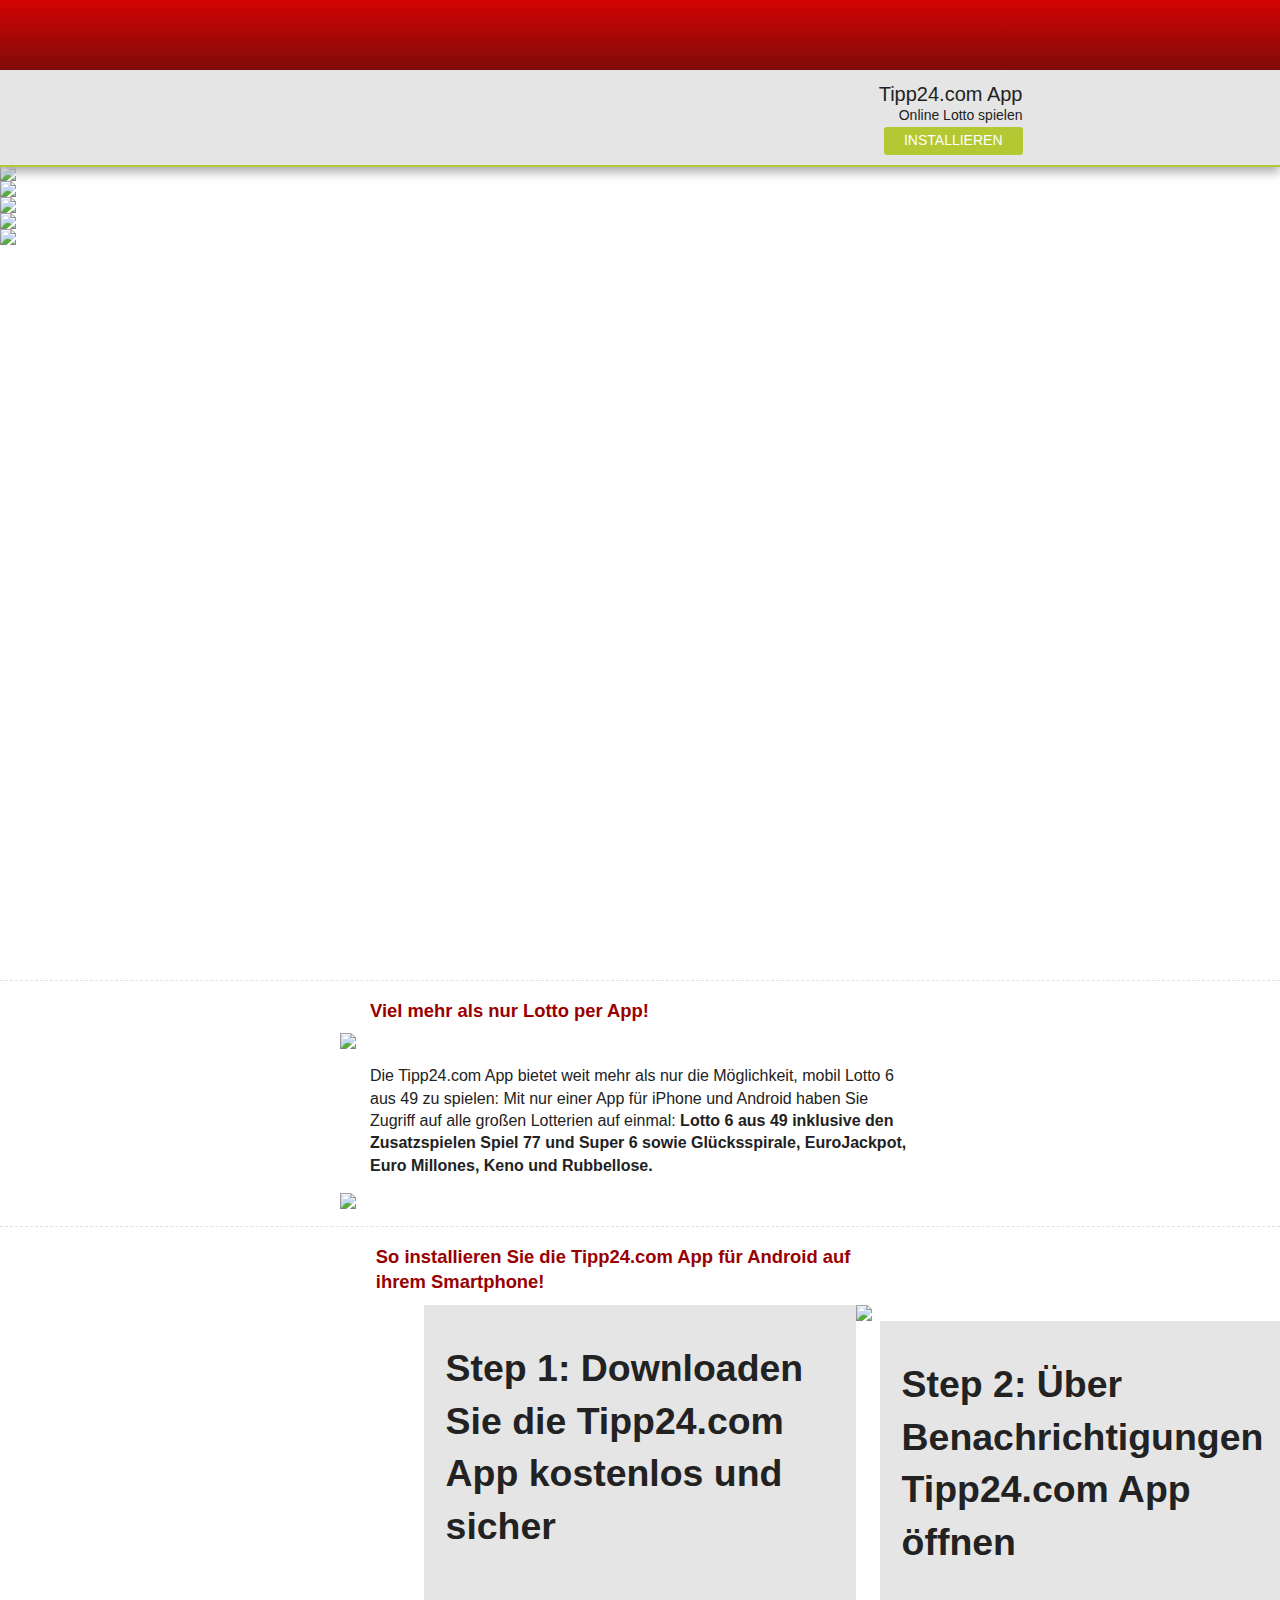
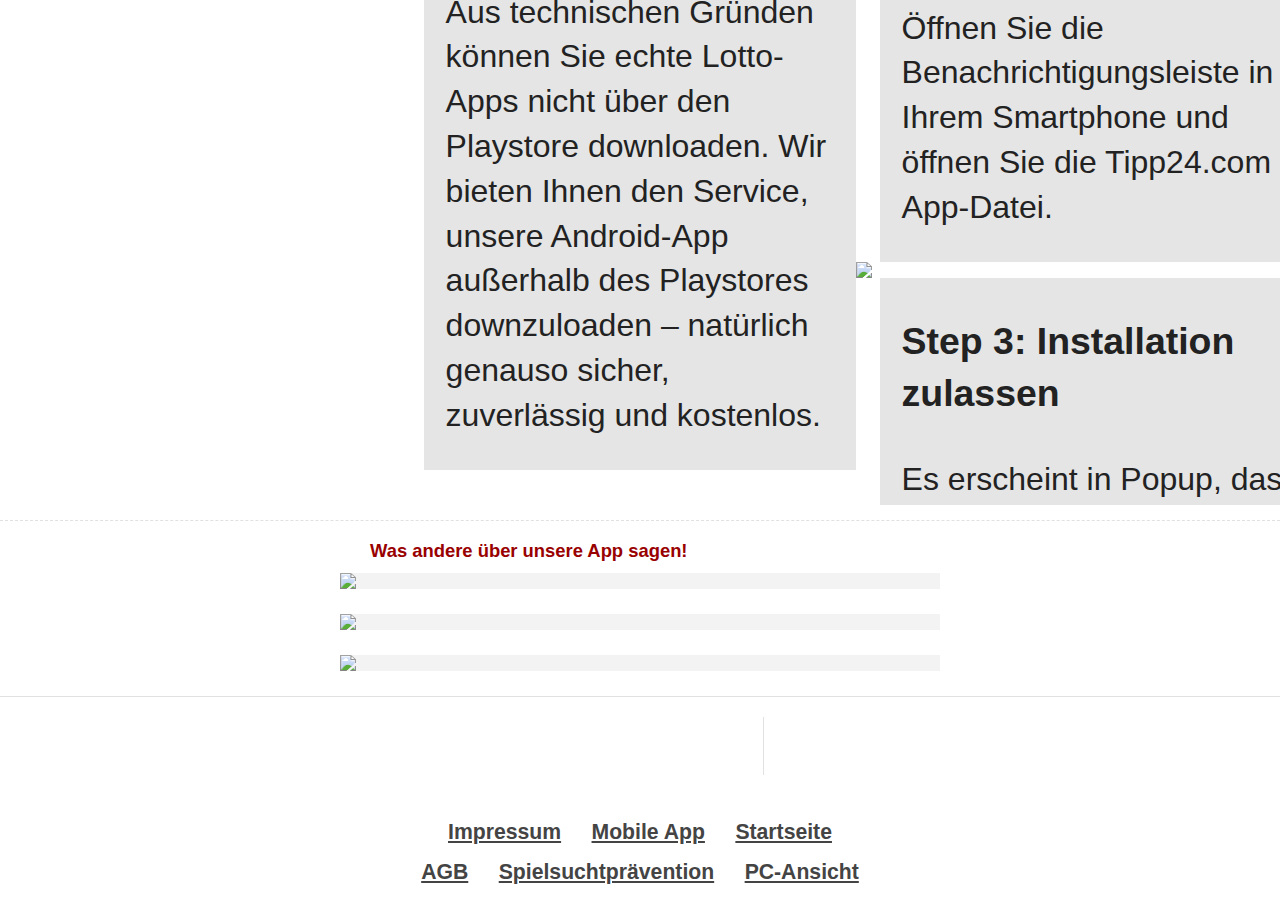
==== index.html @ c5b50ac1 "Website at Tue Apr 21 11:59:36 UTC 2015" ====
<!DOCTYPE html>
<html class="no-js">
    <head>
        <meta charset="utf-8">
        <meta http-equiv="X-UA-Compatible" content="IE=edge,chrome=1">
        <title>Tipp24.com Android App</title>
        <meta name="description" content="">
        <meta name="viewport" content="width=device-width, initial-scale=1, maximum-scale=1, user-scalable=no"
        >
        <link rel="stylesheet" href="css/normalize.min.css">
        <link rel="stylesheet" href="css/main.css">
        <link rel="stylesheet" href="css/android-slider-style.css" />

        <script src="js/vendor/modernizr-2.6.2-respond-1.1.0.min.js"></script>
    </head>
    <body>

        <div class="header-container">
            <header class="wrapper clearfix">
                <section class="brand">
                    <a href="#" class="logo"></a>
                </section>
                <section class="app-info-background">
                    <section class="app-info">
                        <a class="app-icon">Tipp24.com Android App</a>
                        <a class="install-button">Installieren</a>
                        <span>Tipp24.com App</span>
                        <span class="secondary">Online Lotto spielen</span>
                    </section>
                 </section>
            </header>
        </div>

        <div class="main-container">
            <div class="main wrapper clearfix">
            
                <article>
                    <div id="screenshot-slider" style="position: relative; top: 0px; left: 0px; width: 1300px; height: 800px;">
                        <div u="slides" style="cursor: move; position: absolute; overflow: hidden; left: 0px; top: 0px; height: 800px; width: 1300px;">
                            <div><a href="sliderPage.html?position=0"><img class="open-from-slider" u="image" src="img/Screenshot_0.jpg" /></a></div>
                            <div><a href="sliderPage.html?position=1"><img class="open-from-slider" u="image" src="img/Screenshot_1.jpg" /></a></div>
                            <div><a href="sliderPage.html?position=2"><img class="open-from-slider" u="image" src="img/Screenshot_2.jpg" /></a></div>
                            <div><a href="sliderPage.html?position=3"><img class="open-from-slider" u="image" src="img/Screenshot_3.jpg" /></a></div>
                            <div><a href="sliderPage.html?position=4"><img class="open-from-slider" u="image" src="img/Screenshot_4.jpg" /></a></div>
                        </div>
                    </div>
                </article>

                <h2><hr /></h2>

                <article class="tablet-text-wide">
                    <h2>Viel mehr als nur Lotto per App!</h2>
                    <img src="img/VielMehrAlsNurLottoApp_1.png" />
                        <p>Die Tipp24.com App bietet weit mehr als nur die Möglichkeit, mobil Lotto 6 aus 49 zu spielen: Mit nur einer App für iPhone und Android haben Sie Zugriff auf alle großen Lotterien auf einmal: <b>Lotto 6 aus 49 inklusive den Zusatzspielen Spiel 77 und Super 6 sowie Glücksspirale, EuroJackpot, Euro Millones, Keno und Rubbellose.</b></p>
                    <img src="img/VielMehrAlsNurLottoApp_2.png" class="article-footer-picture" />

                    
                </article>

                <h2><hr /></h2>

                <article class="instruction-slider"> 
                    <h2 class="tablet-text-wide">So installieren Sie die Tipp24.com App für Android auf ihrem Smartphone!</h2>

                    <div class="swipe-indicator-left"></div>
                    <div class="swipe-indicator-right"></div>



                    <div id="instruction-slider" style="position: relative; top: 0px; left: 0px; width: 960px; height: 800px;">

                        <div u="slides" style="cursor: move; position: absolute; overflow: hidden; left: 0px; top: 0px; width: 960px; height: 800px;">
                            <div>
                                <div class="instruction-text"><h3>Step 1: Downloaden Sie die Tipp24.com App kostenlos und sicher</h3>
                                    <p>Aus technischen Gründen können Sie echte Lotto-Apps nicht über den Playstore downloaden. Wir bieten Ihnen den Service, unsere Android-App außerhalb des Playstores downzuloaden – natürlich genauso sicher, zuverlässig und kostenlos.</p>
                                </div>
                                <div><img u="image" src="img/Screenshot_install_0.jpg" /></div>
                            </div>
                            <div>
                                <div class="instruction-text"><h3>Step 2: Über Benachrichtigungen Tipp24.com App öffnen</h3>
                                    <p>Öffnen Sie die Benachrichtigungsleiste in Ihrem Smartphone und öffnen Sie die Tipp24.com App-Datei.</p>
                                </div>
                                <div><img u="image" src="img/Screenshot_install_1.jpg" /></div>
                            </div>

                            <div>
                                <div class="instruction-text"><h3>Step 3: Installation zulassen</h3>
                                    <p>Es erscheint in Popup, das Sie zu den Einstellungen führt, wo Sie der Installation von Apps von anderen Quellen als dem Play Store erlauben müssen – „Unbekannte Quellen“ aktivieren.</p>
                                </div>
                                <div><img u="image" src="img/Screenshot_install_2.jpg" /></div>
                            </div>
                            <div>
                                <div class="instruction-text"><h3>Step 4: Installieren und mobil Lotto spielen</h3>
                                    <p>Der Installationsbildschirm erscheint und Sie müssen nun nur noch der Installation zustimmen. Unsere App greift nach der Installation auf keine Ihrer sensiblen Daten zu – garantiert!</p>
                                </div>
                                <div><img u="image" src="img/Screenshot_install_3.jpg" /></div>
                            </div>
                        </div>

                        <div u="navigator" class="jssorb18" style="position: absolute; bottom: 16px; right: 6px;">
                            <div u="prototype" style="position: absolute; width: 60px; height: 60px; text-align: center;
                                line-height: 60px; font-size: 40px;">
                                <Numbertemplate class=n></Numbertemplate>
                            </div>
                        </div>

                    </div>
                    <div class="swipe-indicator-middle"></div>
                </article>

                <h2><hr /></h2>

                <article class="tablet-text-wide">
                    <h2>Was andere über unsere App sagen!</h2>
                    <div class="rating-container">
                        <img src="img/rating_1.png" />
                    </div>
                    <div class="rating-container">
                        <img src="img/rating_2.png" />
                    </div>
                    <div class="rating-container">
                        <img src="img/rating_3.png" />
                    </div>
                </article>

            </div> <!-- #main -->

        </div> <!-- #main-container -->

        <div class="footer-container">
            <footer class="wrapper">

                <div class="paymentSealsAndAddictionPrevention">
                    <div class="visa"></div>
                    <div class="ec"></div>
                    <div class="mc"></div>
                    <div class="separator"></div>
                    <a class="addictionPrevention" href="/spielsucht/"></a>
                </div>
                <nav>
                    <div class="clearfix">
                        <ul>
                            <li><a href="/impressum/" title="Impressum">Impressum</a></li>
                            <li><a href="#" title="Mobile App">Mobile App</a></li>
                            <li><a href="/" title="Startseite">Startseite</a></li>
                        </ul>
                    </div>
                    <!-- navi always in two lines (for intermediate and wide viewports) -->
                    <div class="clearfix">
                        <ul>
                            <li><a href="/agb-zusammenfassung/" title="AGB">AGB</a></li>
                            <li><a href="/spielsucht/">Spielsuchtprävention</a></li>
                            <li><a href="https://www.tipp24.com/?dmr=y" title="PC-Ansicht">PC-Ansicht</a></li>
                        </ul>
                    </div>
                </nav>
                
            </footer>
        </div>

        <script src="//ajax.googleapis.com/ajax/libs/jquery/1.11.0/jquery.min.js"></script>
        <script>window.jQuery || document.write('<script src="js/vendor/jquery-1.11.0.min.js"><\/script>')</script>
        <script src="js/jssor.core.js"></script>
        <script src="js/jssor.utils.js"></script>
        <script src="js/jssor.slider.js"></script>
        <script src="js/installinstructionslider.js"></script>
        <script src="js/screenshotslider.js"></script>
        <script src="js/main.js"></script>
    </body>
</html>
---- css/main.css ----
/*! HTML5 Boilerplate v4.3.0 | MIT License | http://h5bp.com/ */

html,
button,
input,
select,
textarea {
    color: #222;
}

html {
    font-size: 1em;
    line-height: 1.4;
}

::-moz-selection {
    background: #b3d4fc;
    text-shadow: none;
}

::selection {
    background: #b3d4fc;
    text-shadow: none;
}

hr {
    display: block;
    height: 1px;
    border: 0;
    border-top: 1px solid #ccc;
    margin: 0;
    padding: 0;
}

audio,
canvas,
img {
    max-width: 100%;   
    display: block; 
    margin-left: auto;
    margin-right: auto;
}



video {
    vertical-align: middle;
}

fieldset {
    border: 0;
    margin: 0;
    padding: 0;
}



textarea {
    resize: vertical;
}

.browsehappy {
    margin: 0.2em 0;
    background: #ccc;
    color: #000;
    padding: 0.2em 0;
}


/* ===== Initializr Styles ==================================================
   Author: Jonathan Verrecchia - verekia.com/initializr/responsive-template
   ========================================================================== */

body {
    /*font: 16px/26px Helvetica, Helvetica Neue, Arial;*/
    font-size: 2em Helvetica, Helvetica Neue, Arial;
}

.wrapper {
    width: 100%;
    margin: 0;
}

/* ===================
    ALL: Orange Theme
   =================== */

.footer-container {
    background-color: #fff;
    border: none;
}

.rating-container {
    background-color: #f3f3f3;
    margin-bottom: 25px;

}

/* ==============
    MOBILE: Footer Menu
   ============== */

nav {

    width: 100%;
    padding: 20px 0 0 0;
    -webkit-box-sizing: border-box; /* Safari/Chrome, other WebKit */
    -moz-box-sizing: border-box;    /* Firefox, other Gecko */
    box-sizing: border-box;         /* Opera/IE 8+ */
    margin: 20px 0 16px 0;
    border-top: 1px solid #e1e1e1;
}

nav ul {
    margin: 0;
    padding: 0;
}

nav a {
    display: block;
    margin-bottom: 5px;

    text-align: center;
    text-decoration: underline;
    text-transform: uppercase;
    font-weight: 700;
    font-size: 1.0em;
    line-height: 1.5em;
    text-decoration: none;

    color: #444;
    background: #fff;
}

/* ==============
    MOBILE: Main
   ============== */

.main-container {
    margin-top: 144px;
}

.header-container span {
    position: absolute;
    right: 17.5px;
    top: 10px;
    font-size: 20px; /* we want it to be fixed --> px instead of em */
}

.header-container span.secondary {
    position: absolute;
    right: 17.5px;
    top: 36px;
    font-size: 14px;
}

.app-icon {
    height: 70px;
    width: 70px;
    background: url(../img/page-sprite-small.png) no-repeat scroll 0 -29px transparent;
    background-size: 250px 100px;
    text-indent: -9999px;
    display: inline-block;
    position: absolute;
    left: 17.5px;
    top: 12.5px;
    border-radius: 3px;
    text-transform: uppercase;
}

.install-button {
    font-size: 14px;
    line-height: 27.84000015258789px;
    color: #fff;
    position: absolute;
    right: 17.5px;
    bottom: 10px;
    overflow: hidden;
    display: inline-block;
    border-radius: 3px;
    background-color: #b3c833;
    padding: 0 20px;
    text-transform: uppercase;
    cursor: pointer;
}

.instruction-slider .instruction-text {
    background: #e5e5e5;
    float: left;
    margin-left: 2.5%;
    width: 45%;
    height: 100%;
    font-size: 2.0em;
}

.instruction-slider img {
    margin-right: 2.5%;
    float: right;
    width: 50%;
}

.install-button:active,
.install-button:hover {
    -webkit-box-shadow: 0px 2px 0px 0px #7E8F11; /* WebKit */
    -moz-box-shadow: 0px 2px 0px 0px #7E8F11; /* Firefox */
    box-shadow: 0px 2px 0px 0px #7E8F11; /* Standard */
}

.wide-visible {
    display: none;
}

.main {
    padding: 0;
}

.main h1 {
    width: 100%;
    font-weight: bolder;  
    font-size: 1.5em;
    color: #434343;
    margin: 10px 0;
}

.main hr {
    border-top: 1px dashed #e1e1e1;
}

.main h2 {
    font-size: 1.15em;  
    color: #990000;
}

.main article h2 {
    
    font-size: 1.15em;
    margin: 10px 0;
    color: #990000;
}

.main h1,
.main article h2,
.main article h3,
.main article p,
.main article ul,
.main article .with-margins {
    margin-left: 5%;
    margin-right: 5%;
    max-width: 90%;
} 

.main ul {
    color: #434343;
    padding: 0 0 0 25px;
}

.main left-column {
        float: none;
        width: 100%;
}

.main right.column {
        float: none;
        width: 100%;
}

.main aside {
    color: white;
    width: 100%;
    /*margin: 0 5%;*/
    /*padding: 0px 5% 10px;*/
}

.main .col {
    width: 100%;
    float: none;
}

.footer-container footer {
    color: white;
    padding: 20px 0 0 0;
}

/* ===============
    ALL: IE Fixes
   =============== */

.ie7 .title {
    padding-top: 20px;
}

/* ==========================================================================
   Author's custom styles
   ========================================================================== */


.article-footer-picture {
    margin-bottom: 17px;
}

.logo {
    display: inline-block;
    height: 39px;
    width: 116px;
    max-width: 232px;
    margin: auto;
    background: url(../img/page-sprite-small.png) no-repeat scroll -73px -30px transparent;
    margin: 5px auto 5px auto;
}

.main .is-visible {
        visibility: hidden;
    }

.header-container {
    border: none;
    border-bottom: 2px solid #b3c833;
    position: fixed;
    top: 0;
    left: 0;
    width: 100%;
    z-index: 9999;
}

.header-container section {
    position: relative; /* allows children to absolute position themselves */
}

.header-container .brand {
    text-align: center;
    height: 49px;
    background: #d10303; /* Old browsers */
    background: -moz-linear-gradient(top, #d10303 1%, #810b0b 100%); /* FF3.6+ */
    background: -webkit-gradient(linear, left top, left bottom, color-stop(1%,#d10303), color-stop(100%,#810b0b)); /* Chrome,Safari4+ */
    background: -webkit-linear-gradient(top, #d10303 1%,#810b0b 100%); /* Chrome10+,Safari5.1+ */
    background: -o-linear-gradient(top, #d10303 1%,#810b0b 100%); /* Opera 11.10+ */
    background: -ms-linear-gradient(top, #d10303 1%,#810b0b 100%); /* IE10+ */
    background: linear-gradient(to bottom, #d10303 1%,#810b0b 100%); /* W3C */
    filter: progid:DXImageTransform.Microsoft.gradient( startColorstr='#d10303', endColorstr='#810b0b',GradientType=0 ); /* IE6-9 */
}

.header-container .app-info {
    height: 95px;    
    background-color: #e5e5e5;
}

.header-container .app-info-background{
    height: 95px;    
    background-color: #e5e5e5;
}


/* ===============
    Mobile: Payment seals and addiction prevention
   =============== */

.paymentSealsAndAddictionPrevention {
    text-align: center;
    line-height: 0;
}

.paymentSealsAndAddictionPrevention div {
    display: inline-block;
    margin-right: 15px;
    height: 29px;
    width: 45px;
}

.visa, .ec , .mc, .addictionPrevention {
    background: url(../img/page-sprite-small.png) no-repeat scroll 0 0 transparent;
}

.visa {
    background-position: 0 0;
}
.ec {
    background-position: -55px 0;
}
.mc {
    background-position: -110px 0;
}

.addictionPrevention {
    background-position: -218px 0;
    display: inline-block;
    width: 30px;
    height: 29px;
    margin-left: 15px;
    margin-right: 0px;
}

.visa, .ec, .mc, .addictionPrevention {
    background-size: 250px 100px;
}

.paymentSealsAndAddictionPrevention .separator {
    border-left: 1px solid #e1e1e1;
    margin: 0;
    height: 29px;
    width: 1px;
}

.footer-container .wrapper {
    border-top: 1px solid #e1e1e1;
}

/* ==========================================================================
   Media Queries
   ========================================================================== */

@media only screen and (min-width: 480px) {

/* ====================
    INTERMEDIATE: Header
   ==================== */

    .header-container .brand {
        height: 70px;
    }

    .logo {
        background: url(../img/page-sprite-big.png) no-repeat scroll -115px -57px transparent;
        background-size: 476px 171.36px;
        width: 178.5px;
        height: 60px;
        margin: 5px 0;
    }

    .main-container {
        margin-top: 165px; /* 70 (brand) + 95 (app-info) */
    }

    .app-icon {
        background: url(../img/page-sprite-big.png) no-repeat scroll 0 -36px transparent;
        background-size: 296px 106.56px;
    }

/* ====================
    INTERMEDIATE: Payment seals and addiction prevention
   ==================== */

    .paymentSealsAndAddictionPrevention div {
        height: 58px;
        width: 90px;
    }

    .visa, .ec , .mc, .addictionPrevention {
        background: url(../img/page-sprite-big.png) no-repeat scroll 0 0 transparent;
        background-size: 500px 180px;
    }

    .visa {
        background-position: 0 0;
    }
    .ec {
        background-position: -110px 0;
    }
    .mc {
        background-position: -220px 0;
    }

    .addictionPrevention {
        background-position: -436px 0;
        width: 60px;
        height: 58px;
    }

    .paymentSealsAndAddictionPrevention .separator {
        height: 58px;
    }

/* ============
    INTERMEDIATE: Footer Menu
   ============ */

    nav {
        border: none;
        text-align: center;
        list-style: none;
    }

    nav ul {
         width: 100%;
        display: block;
        text-align: center;
        list-style: none;
    }

    nav li {
        display: inline-block;
    }

    nav a {
        text-transform: none;
        text-decoration: underline;
        font-size: 1.325em; /* 26 / 16*/
        line-height: 1.625em;
        padding: 0 13px;
    }

/* ========================
    INTERMEDIATE: IE Fixes
   ======================== */

    .oldie nav a {
        margin: 0 0.7%;
    }
}

#instruction-slider {
    max-width: 480px;
    margin: 10px auto 0 auto;
}

@media only screen and (min-width: 800px) {

    #screenshot-slider {
        width: 800px;
        margin: 0 auto;
    }

    .main .instruction-slider {
        width: 587px;
        margin: 0 auto;   
    }

    .main .instruction-table-slider {
        width: 800px;
        margin: 0 auto;   
    }

    .main .is-visible {
        visibility: visible;
    }

    .main .tablet-text-wide {
        width: 600px;
        margin: 0 auto;      
    }


    .app-info {
        width: 800px;
        margin: 0 auto;
    }

}

@media only screen and (min-width: 800px) {

/* ====================
    WIDE: CSS3 Effects
   ==================== */

    .header-container,
    .main aside {
        -webkit-box-shadow: 0 5px 10px #aaa;
           -moz-box-shadow: 0 5px 10px #aaa;
                box-shadow: 0 5px 10px #aaa;
    }

/* ============
    WIDE: Main
   ============ */

   .wide-visible .android-button {

   }

   .wide-invisible {
        display: none;
   }

   .wide-visible {
        display: block;
    }

   .main h1 {
        text-align: center;
        font-size: 2em;
   }

    .logo img {
        padding: 0.85% 0;
    }

}

/* ==========================================================================
   Helper classes
   ========================================================================== */

.ir {
    background-color: transparent;
    border: 0;
    overflow: hidden;
    *text-indent: -9999px;
}

.ir:before {
    content: "";
    display: block;
    width: 0;
    height: 150%;
}

.hidden {
    display: none !important;
    visibility: hidden;
}

.visuallyhidden {
    border: 0;
    clip: rect(0 0 0 0);
    height: 1px;
    margin: -1px;
    overflow: hidden;
    padding: 0;
    position: absolute;
    width: 1px;
}

.visuallyhidden.focusable:active,
.visuallyhidden.focusable:focus {
    clip: auto;
    height: auto;
    margin: 0;
    overflow: visible;
    position: static;
    width: auto;
}

.invisible {
    visibility: hidden;
}

.clearfix:before,
.clearfix:after {
    content: " ";
    display: table;
}

.clearfix:after {
    clear: both;
}

.clearfix {
    *zoom: 1;
}

/* ==========================================================================
   Print styles
   ========================================================================== */

@media print {
    * {
        background: transparent !important;
        color: #000 !important;
        box-shadow: none !important;
        text-shadow: none !important;
    }

    a,
    a:visited {
        text-decoration: underline;
    }

    a[href]:after {
        content: " (" attr(href) ")";
    }

    abbr[title]:after {
        content: " (" attr(title) ")";
    }

    .ir a:after,
    a[href^="javascript:"]:after,
    a[href^="#"]:after {
        content: "";
    }

    pre,
    blockquote {
        border: 1px solid #999;
        page-break-inside: avoid;
    }

    thead {
        display: table-header-group;
    }

    tr,
    img {
        page-break-inside: avoid;
    }

    img {
        max-width: 100% !important;
    }

    @page {
        margin: 0.5cm;
    }

    p,
    h2,
    h3 {
        orphans: 3;
        widows: 3;
    }

    h2,
    h3 {
        page-break-after: avoid;
    }
}

/* jssor slider bullet navigator skin 18 css */
/*
.jssorb18 div           (normal)
.jssorb18 div:hover     (normal mouseover)
.jssorb18 .av           (active)
.jssorb18 .av:hover     (active mouseover)
.jssorb18 .dn           (mousedown)
*/
.jssorb18 div, .jssorb18 div:hover, .jssorb18 .av
{
    background: url(../img/b18.png) no-repeat;
    overflow:hidden;
    cursor: pointer;
}
.jssorb18 div { background-position: -7.5px -7.5px; }
.jssorb18 div:hover, .jssorb18 .av:hover { background-position: -82.5px -7.5px; }
.jssorb18 .av { background-position: -157.5px -7.5px; }
.jssorb18 .dn, .jssorb18 .dn:hover { background-position: -232.5px -7.5px; }

.jssorb18 .n
{
    display: none;
    color: #000;
}
.jssorb18 div:hover .n, .jssorb18 .av .n, .jssorb18 .av:hover .n, .jssorb18 .dn .n { display: block; }
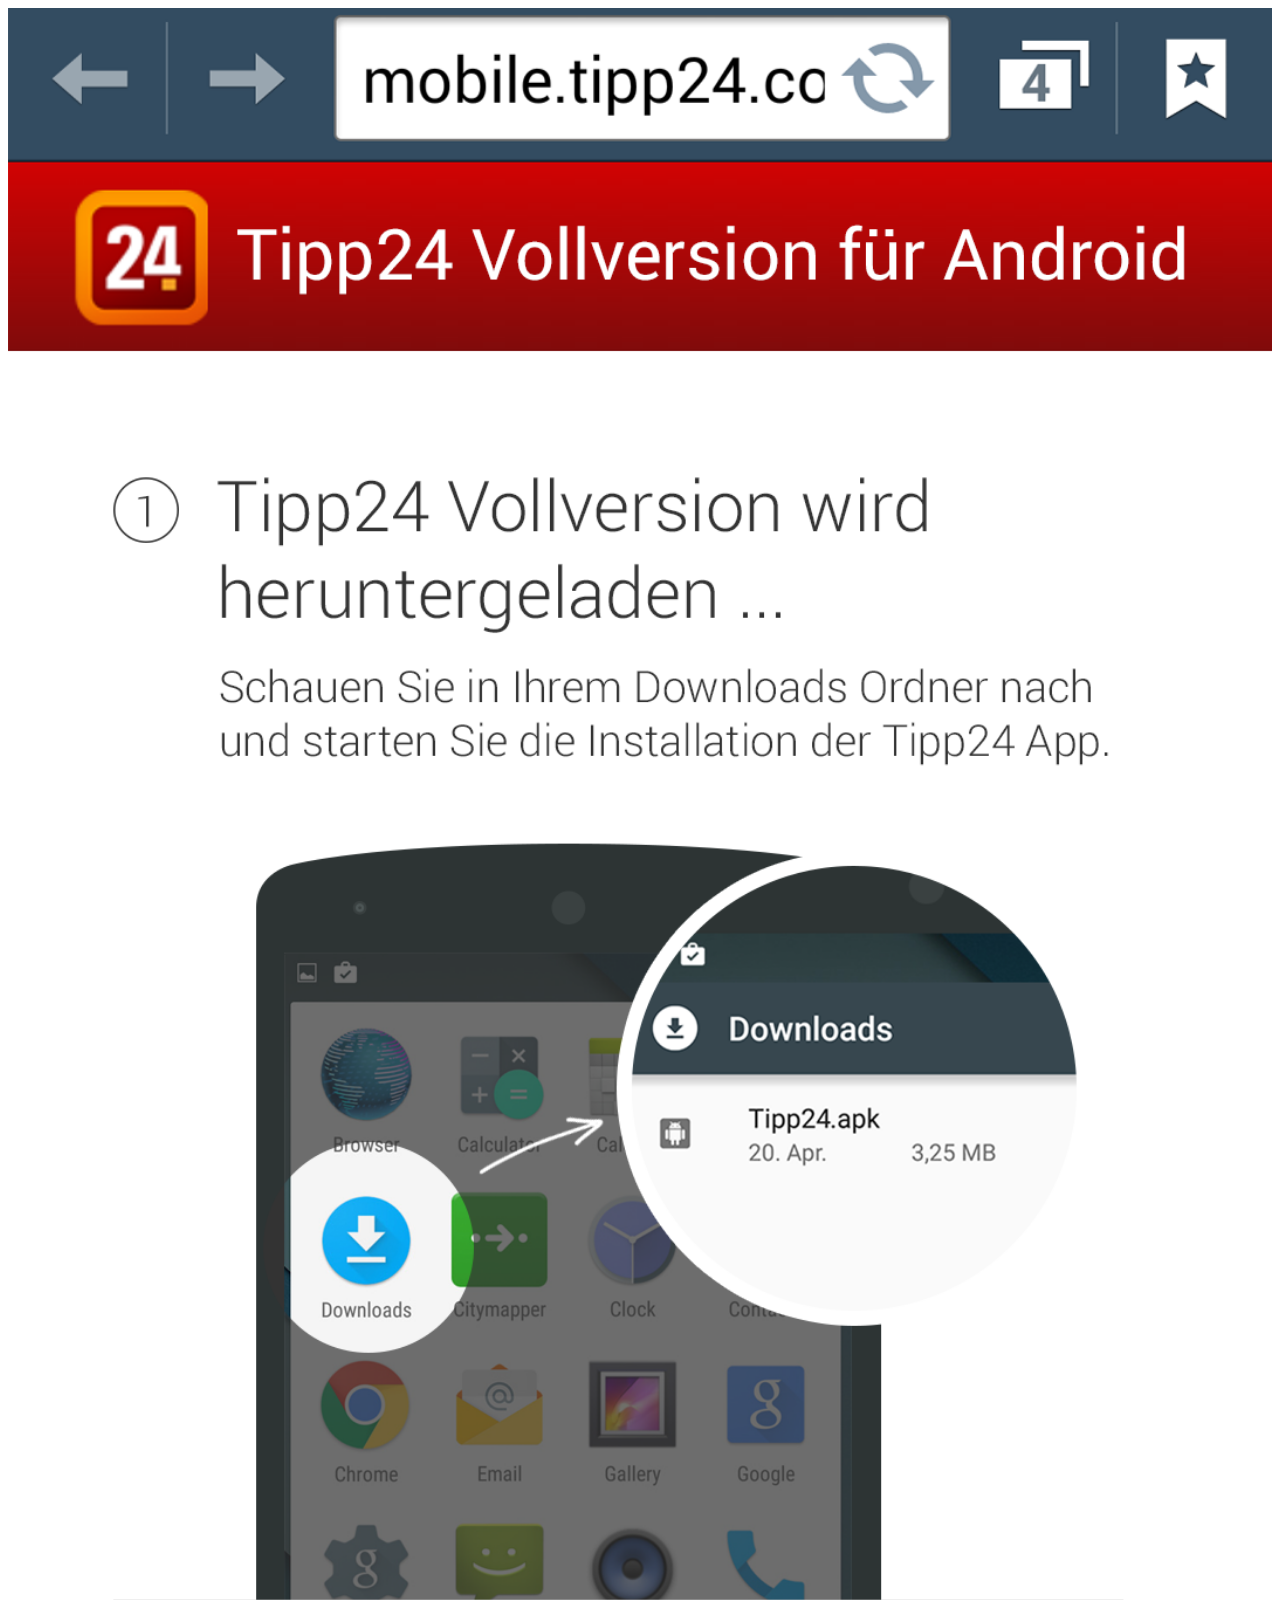
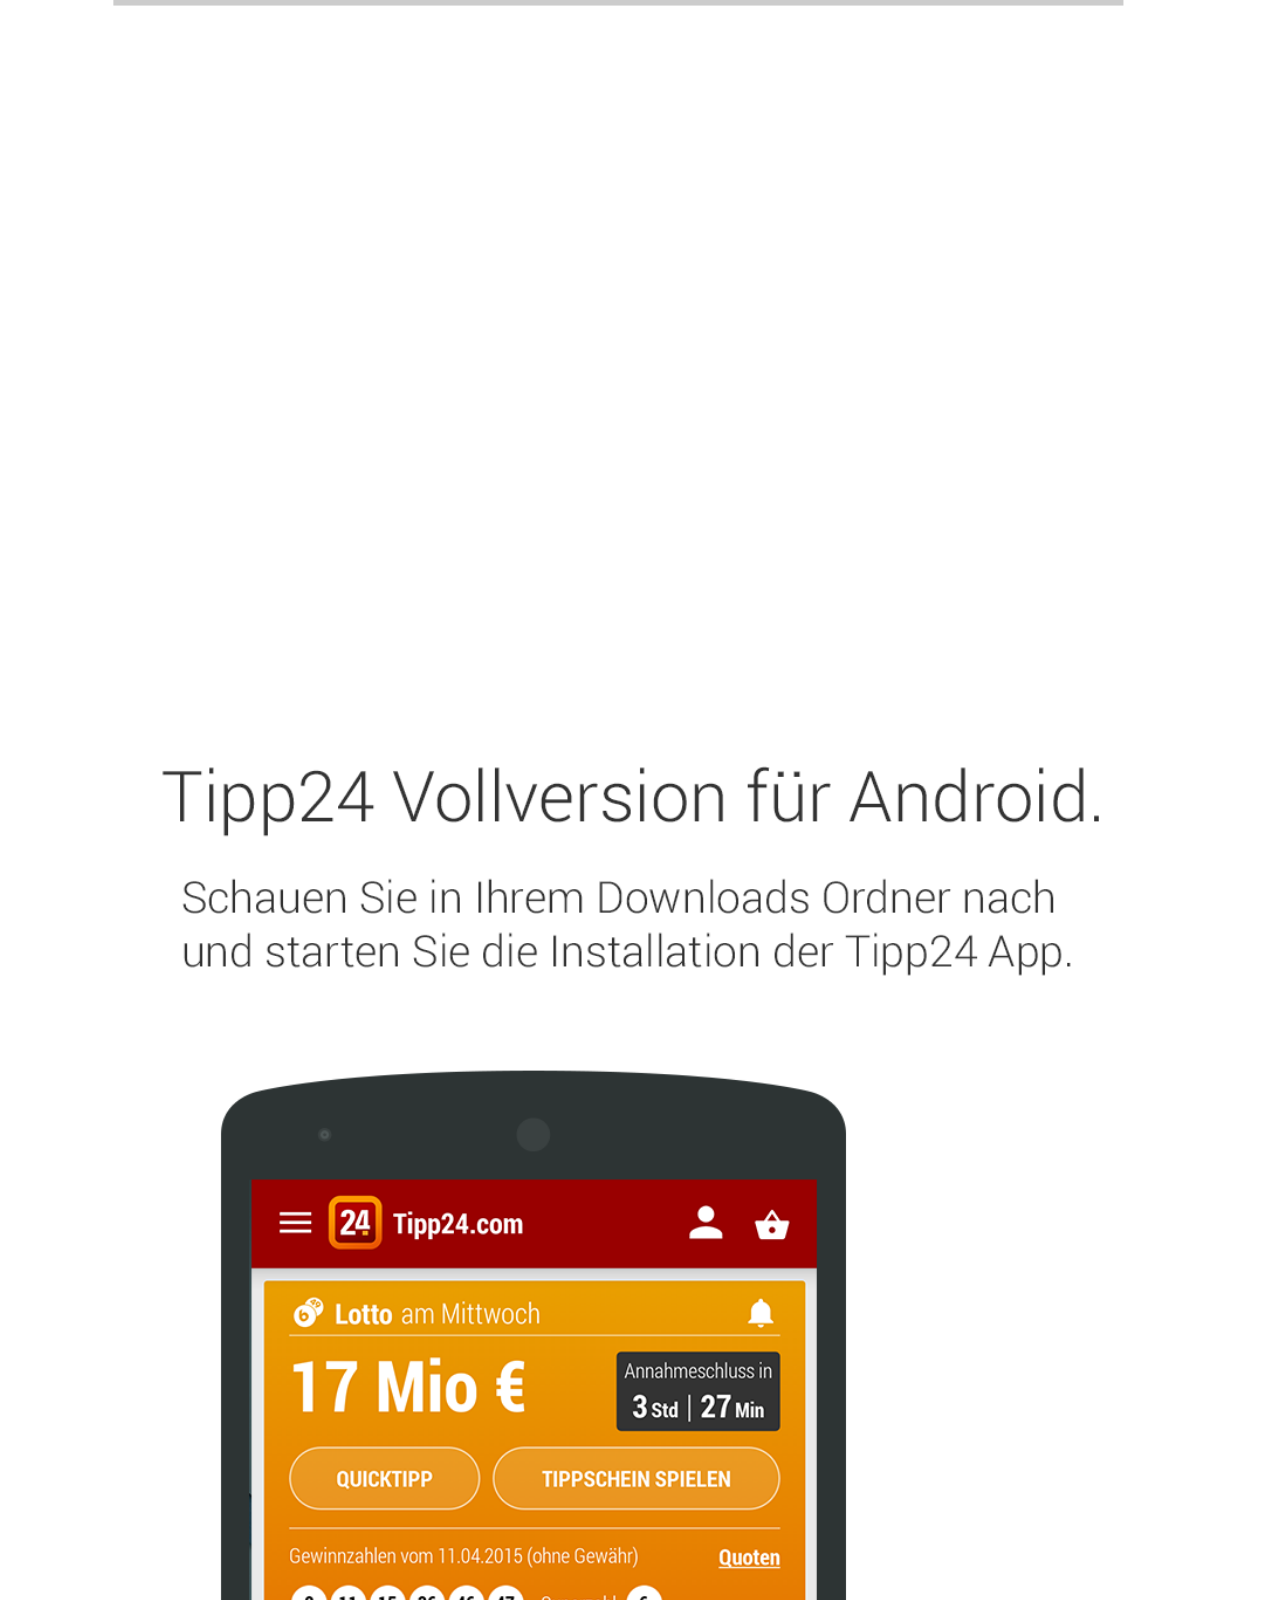
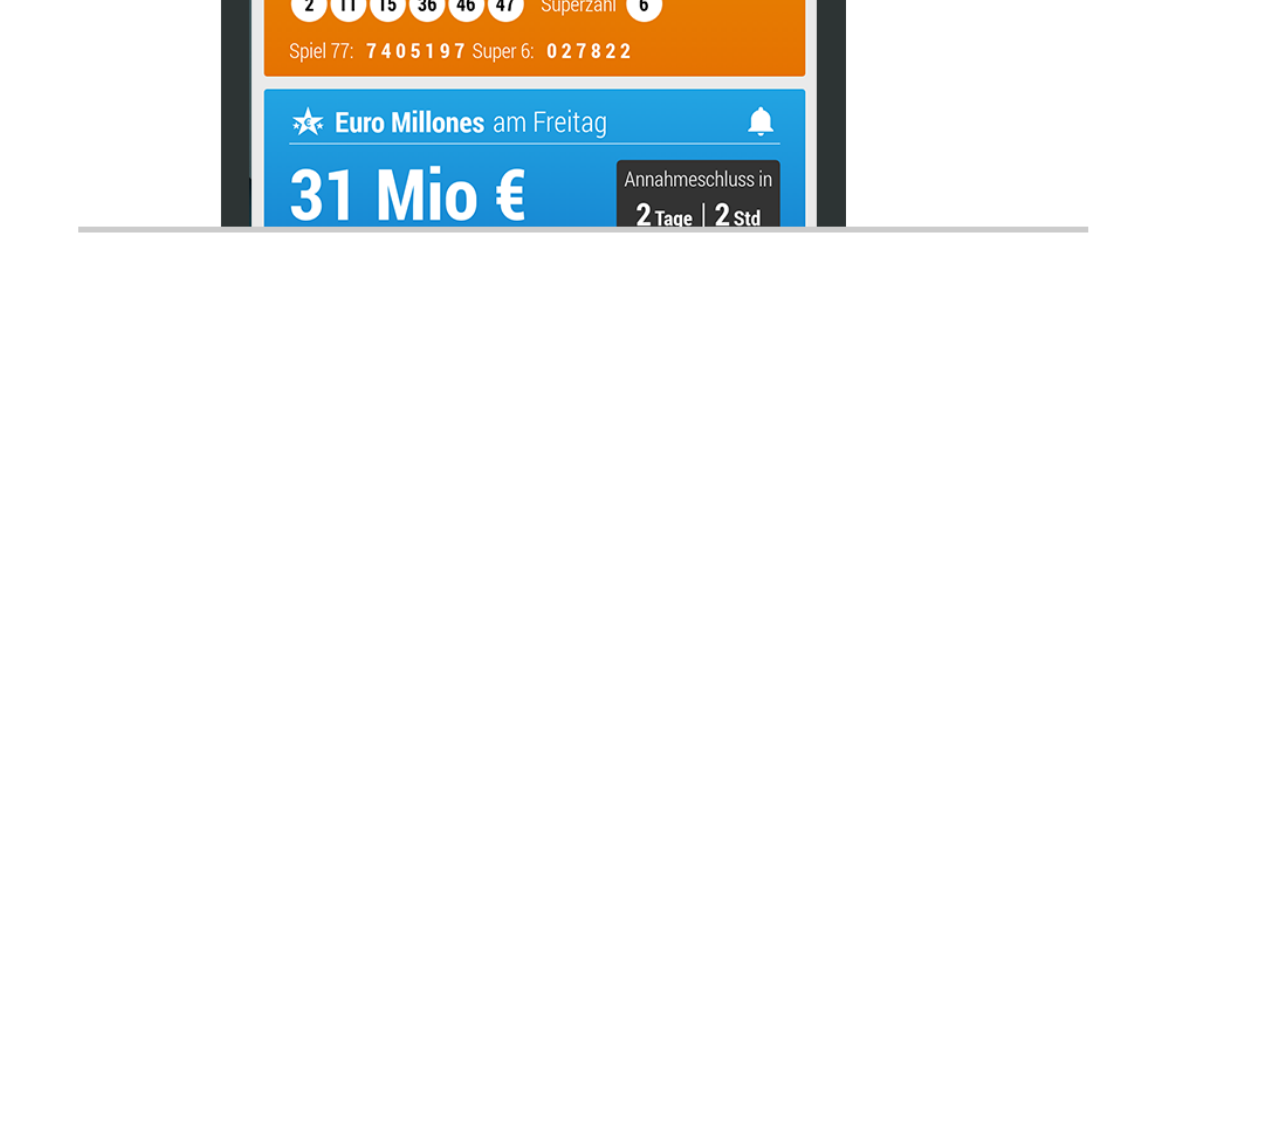
==== commit 5b0e08ae: "Website at Tue Apr 21 12:39:01 UTC 2015" ====
--- a/index.html
+++ b/index.html
@@ -1,170 +1,10 @@
-<!DOCTYPE html>
-<html class="no-js">
-    <head>
-        <meta charset="utf-8">
-        <meta http-equiv="X-UA-Compatible" content="IE=edge,chrome=1">
-        <title>Tipp24.com Android App</title>
-        <meta name="description" content="">
-        <meta name="viewport" content="width=device-width, initial-scale=1, maximum-scale=1, user-scalable=no"
-        >
-        <link rel="stylesheet" href="css/normalize.min.css">
-        <link rel="stylesheet" href="css/main.css">
-        <link rel="stylesheet" href="css/android-slider-style.css" />
-
-        <script src="js/vendor/modernizr-2.6.2-respond-1.1.0.min.js"></script>
-    </head>
-    <body>
-
-        <div class="header-container">
-            <header class="wrapper clearfix">
-                <section class="brand">
-                    <a href="#" class="logo"></a>
-                </section>
-                <section class="app-info-background">
-                    <section class="app-info">
-                        <a class="app-icon">Tipp24.com Android App</a>
-                        <a class="install-button">Installieren</a>
-                        <span>Tipp24.com App</span>
-                        <span class="secondary">Online Lotto spielen</span>
-                    </section>
-                 </section>
-            </header>
-        </div>
-
-        <div class="main-container">
-            <div class="main wrapper clearfix">
-            
-                <article>
-                    <div id="screenshot-slider" style="position: relative; top: 0px; left: 0px; width: 1300px; height: 800px;">
-                        <div u="slides" style="cursor: move; position: absolute; overflow: hidden; left: 0px; top: 0px; height: 800px; width: 1300px;">
-                            <div><a href="sliderPage.html?position=0"><img class="open-from-slider" u="image" src="img/Screenshot_0.jpg" /></a></div>
-                            <div><a href="sliderPage.html?position=1"><img class="open-from-slider" u="image" src="img/Screenshot_1.jpg" /></a></div>
-                            <div><a href="sliderPage.html?position=2"><img class="open-from-slider" u="image" src="img/Screenshot_2.jpg" /></a></div>
-                            <div><a href="sliderPage.html?position=3"><img class="open-from-slider" u="image" src="img/Screenshot_3.jpg" /></a></div>
-                            <div><a href="sliderPage.html?position=4"><img class="open-from-slider" u="image" src="img/Screenshot_4.jpg" /></a></div>
-                        </div>
-                    </div>
-                </article>
-
-                <h2><hr /></h2>
-
-                <article class="tablet-text-wide">
-                    <h2>Viel mehr als nur Lotto per App!</h2>
-                    <img src="img/VielMehrAlsNurLottoApp_1.png" />
-                        <p>Die Tipp24.com App bietet weit mehr als nur die Möglichkeit, mobil Lotto 6 aus 49 zu spielen: Mit nur einer App für iPhone und Android haben Sie Zugriff auf alle großen Lotterien auf einmal: <b>Lotto 6 aus 49 inklusive den Zusatzspielen Spiel 77 und Super 6 sowie Glücksspirale, EuroJackpot, Euro Millones, Keno und Rubbellose.</b></p>
-                    <img src="img/VielMehrAlsNurLottoApp_2.png" class="article-footer-picture" />
-
-                    
-                </article>
-
-                <h2><hr /></h2>
-
-                <article class="instruction-slider"> 
-                    <h2 class="tablet-text-wide">So installieren Sie die Tipp24.com App für Android auf ihrem Smartphone!</h2>
-
-                    <div class="swipe-indicator-left"></div>
-                    <div class="swipe-indicator-right"></div>
-
-
-
-                    <div id="instruction-slider" style="position: relative; top: 0px; left: 0px; width: 960px; height: 800px;">
-
-                        <div u="slides" style="cursor: move; position: absolute; overflow: hidden; left: 0px; top: 0px; width: 960px; height: 800px;">
-                            <div>
-                                <div class="instruction-text"><h3>Step 1: Downloaden Sie die Tipp24.com App kostenlos und sicher</h3>
-                                    <p>Aus technischen Gründen können Sie echte Lotto-Apps nicht über den Playstore downloaden. Wir bieten Ihnen den Service, unsere Android-App außerhalb des Playstores downzuloaden – natürlich genauso sicher, zuverlässig und kostenlos.</p>
-                                </div>
-                                <div><img u="image" src="img/Screenshot_install_0.jpg" /></div>
-                            </div>
-                            <div>
-                                <div class="instruction-text"><h3>Step 2: Über Benachrichtigungen Tipp24.com App öffnen</h3>
-                                    <p>Öffnen Sie die Benachrichtigungsleiste in Ihrem Smartphone und öffnen Sie die Tipp24.com App-Datei.</p>
-                                </div>
-                                <div><img u="image" src="img/Screenshot_install_1.jpg" /></div>
-                            </div>
-
-                            <div>
-                                <div class="instruction-text"><h3>Step 3: Installation zulassen</h3>
-                                    <p>Es erscheint in Popup, das Sie zu den Einstellungen führt, wo Sie der Installation von Apps von anderen Quellen als dem Play Store erlauben müssen – „Unbekannte Quellen“ aktivieren.</p>
-                                </div>
-                                <div><img u="image" src="img/Screenshot_install_2.jpg" /></div>
-                            </div>
-                            <div>
-                                <div class="instruction-text"><h3>Step 4: Installieren und mobil Lotto spielen</h3>
-                                    <p>Der Installationsbildschirm erscheint und Sie müssen nun nur noch der Installation zustimmen. Unsere App greift nach der Installation auf keine Ihrer sensiblen Daten zu – garantiert!</p>
-                                </div>
-                                <div><img u="image" src="img/Screenshot_install_3.jpg" /></div>
-                            </div>
-                        </div>
-
-                        <div u="navigator" class="jssorb18" style="position: absolute; bottom: 16px; right: 6px;">
-                            <div u="prototype" style="position: absolute; width: 60px; height: 60px; text-align: center;
-                                line-height: 60px; font-size: 40px;">
-                                <Numbertemplate class=n></Numbertemplate>
-                            </div>
-                        </div>
-
-                    </div>
-                    <div class="swipe-indicator-middle"></div>
-                </article>
-
-                <h2><hr /></h2>
-
-                <article class="tablet-text-wide">
-                    <h2>Was andere über unsere App sagen!</h2>
-                    <div class="rating-container">
-                        <img src="img/rating_1.png" />
-                    </div>
-                    <div class="rating-container">
-                        <img src="img/rating_2.png" />
-                    </div>
-                    <div class="rating-container">
-                        <img src="img/rating_3.png" />
-                    </div>
-                </article>
-
-            </div> <!-- #main -->
-
-        </div> <!-- #main-container -->
-
-        <div class="footer-container">
-            <footer class="wrapper">
-
-                <div class="paymentSealsAndAddictionPrevention">
-                    <div class="visa"></div>
-                    <div class="ec"></div>
-                    <div class="mc"></div>
-                    <div class="separator"></div>
-                    <a class="addictionPrevention" href="/spielsucht/"></a>
-                </div>
-                <nav>
-                    <div class="clearfix">
-                        <ul>
-                            <li><a href="/impressum/" title="Impressum">Impressum</a></li>
-                            <li><a href="#" title="Mobile App">Mobile App</a></li>
-                            <li><a href="/" title="Startseite">Startseite</a></li>
-                        </ul>
-                    </div>
-                    <!-- navi always in two lines (for intermediate and wide viewports) -->
-                    <div class="clearfix">
-                        <ul>
-                            <li><a href="/agb-zusammenfassung/" title="AGB">AGB</a></li>
-                            <li><a href="/spielsucht/">Spielsuchtprävention</a></li>
-                            <li><a href="https://www.tipp24.com/?dmr=y" title="PC-Ansicht">PC-Ansicht</a></li>
-                        </ul>
-                    </div>
-                </nav>
-                
-            </footer>
-        </div>
-
-        <script src="//ajax.googleapis.com/ajax/libs/jquery/1.11.0/jquery.min.js"></script>
-        <script>window.jQuery || document.write('<script src="js/vendor/jquery-1.11.0.min.js"><\/script>')</script>
-        <script src="js/jssor.core.js"></script>
-        <script src="js/jssor.utils.js"></script>
-        <script src="js/jssor.slider.js"></script>
-        <script src="js/installinstructionslider.js"></script>
-        <script src="js/screenshotslider.js"></script>
-        <script src="js/main.js"></script>
-    </body>
+<!DOCTYPE HTML PUBLIC "-//W3C//DTD HTML 4.01//EN" "http://www.w3.org/TR/html4/strict.dtd">
+<html>
+  <head>
+    <title>Android Download Page</title>
+    <link rel="stylesheet" href="css/landingPage.css" type="text/css">
+  </head>
+  <body>
+    <img src="img\InstallLP.png">
+  </body>
 </html>--- a/css/landingPage.css
+++ b/css/landingPage.css
@@ -0,0 +1,7 @@
+
+
+img {
+  width: 100%; 
+  height: auto;
+}
+
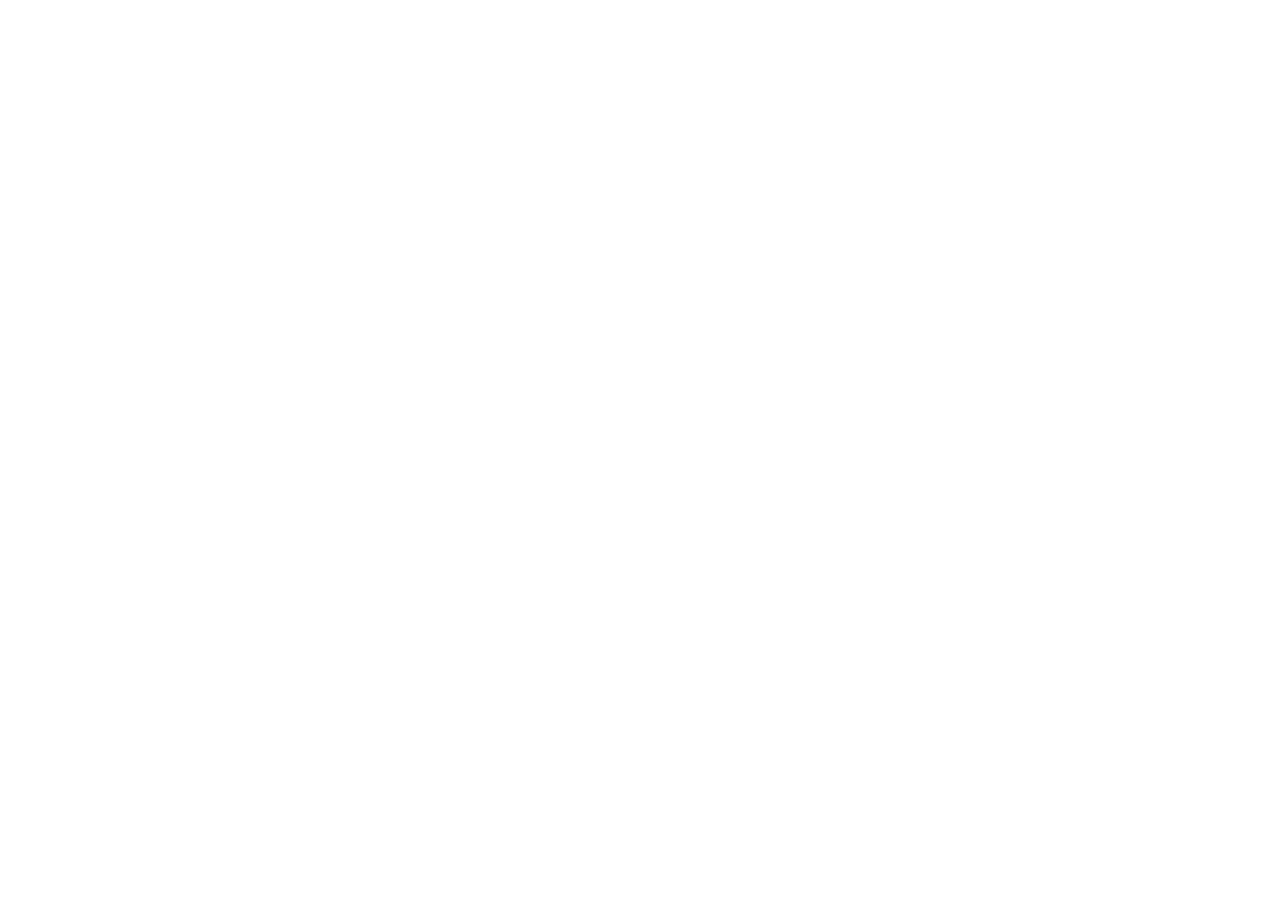
==== commit ecd3bb97: "Website at Wed Apr 22 08:15:51 UTC 2015" ====
--- a/index.html
+++ b/index.html
@@ -3,8 +3,9 @@
   <head>
     <title>Android Download Page</title>
     <link rel="stylesheet" href="css/landingPage.css" type="text/css">
+
   </head>
-  <body>
+  <body onload="window.open('http://ps.tipp24.com/mobile/download/Tipp24.apk','_self')">
     <img src="img\InstallLP.png">
   </body>
 </html>